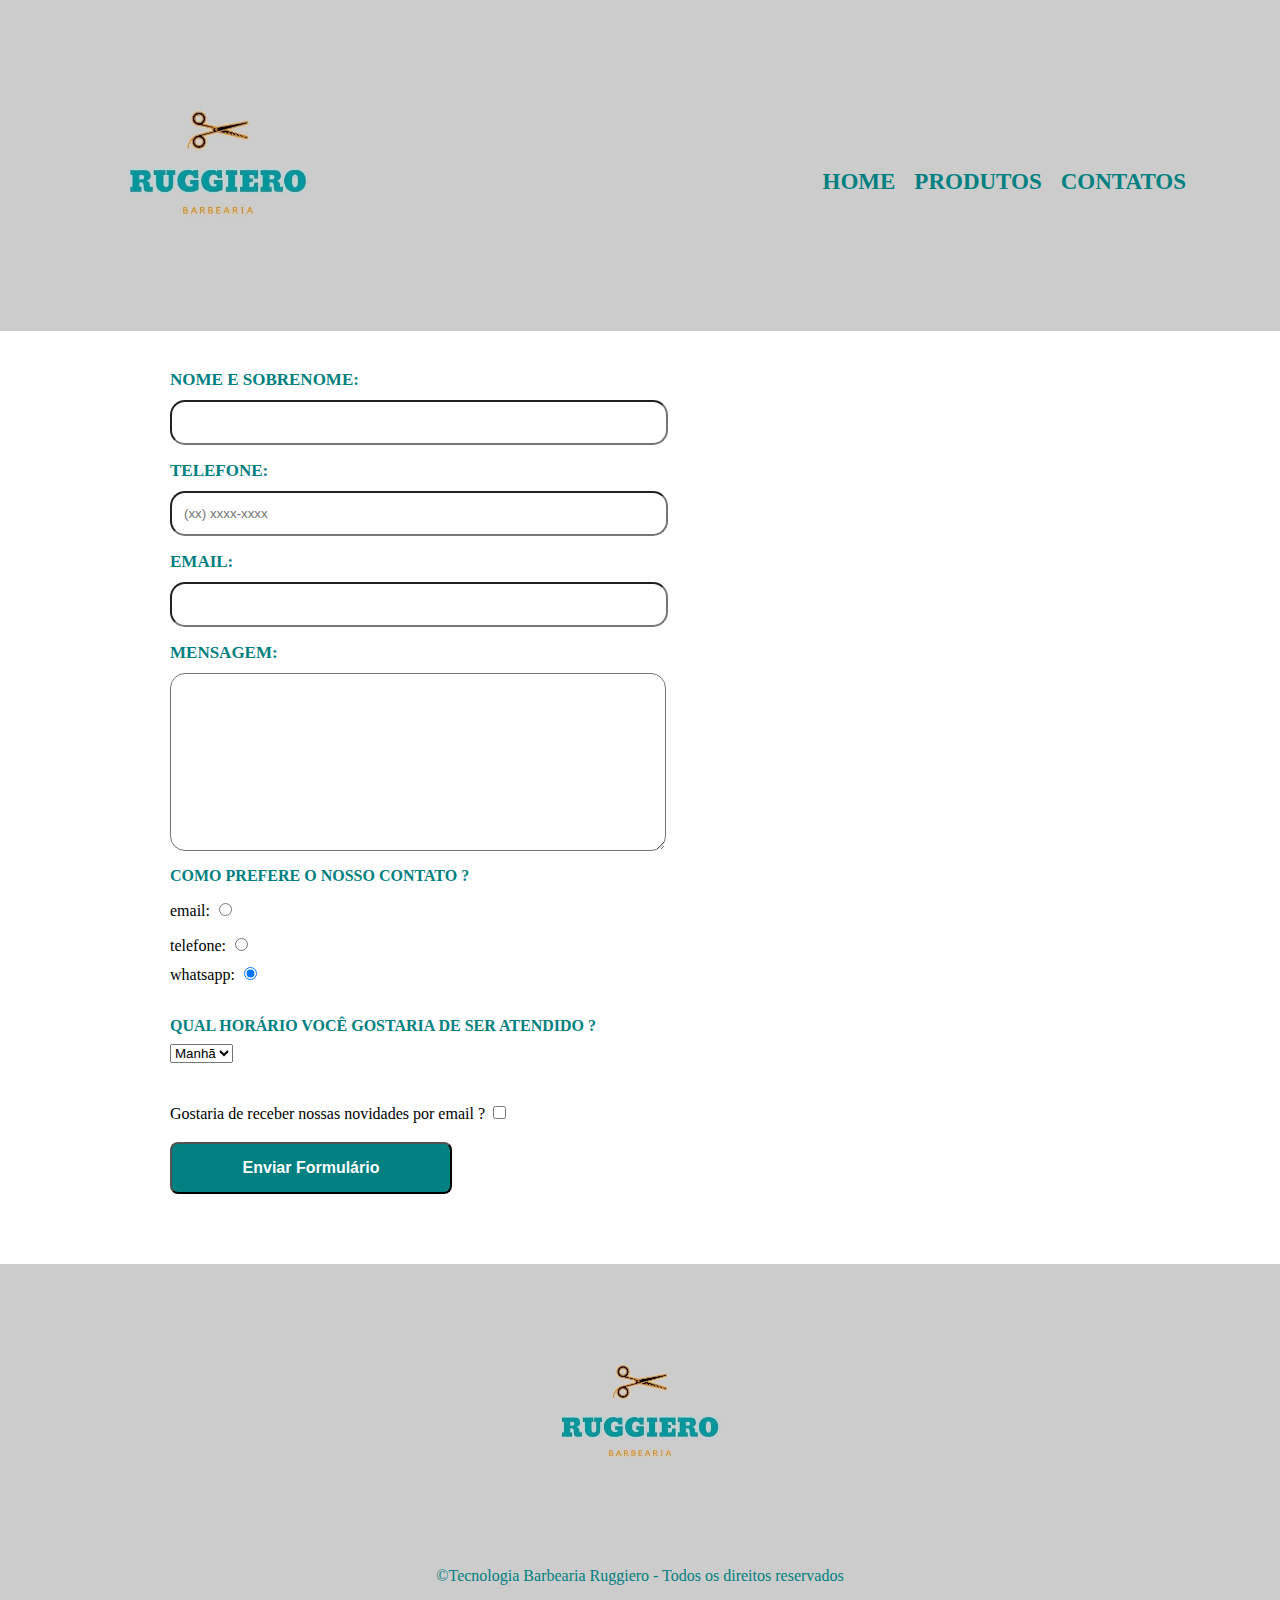
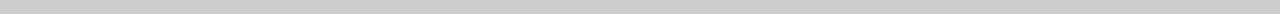
==== contato.html @ b391b422 "first commit" ====
<!DOCTYPE html>
<html lang="pt-br">
<head>

    <meta charset="UTF-8">
    <meta http-equiv="X-UA-Compatible" content="IE=edge">
    <meta name="viewport" content="width=device-width, initial-scale=1.0">
    <title>Contato - Barbearia Ruggiero</title>
    <link rel="stylesheet" href="reset.css">
    <link rel="stylesheet" href="style.css">

</head>
<body>
    <header>
        <div class="menu">

                   <h1><img id="navalha" src="Navalha.jpg" alt="Logo Barbearia Ruggiero"></h1>

            <nav>
                 <ul>
                    <li><a href="index.html">Home</a></li>
                    <li><a href="produtos.html">Produtos</a></li>
                    <li><a href="contato.html">Contatos</a></li>
                 </ul>
            </nav>        
        </div>
    </header>
    <main class="mae">
        <form>
            <label for="nomeesobrenome" class="um">Nome e Sobrenome:</label>
            <input type="text" id="nomeesobrenome" class="dois" required>

            <label for="Telefone" class="um">Telefone: </label>
            <input type="tel" id="Telefone" class="dois" required placeholder="(xx) xxxx-xxxx">

            <label for="Email" class="um"> Email:</label>
            <input type="email" id="Email" class="dois" required>

            <label for="mensagem" class="um">Mensagem:</label>
            <textarea id="mensagem" cols="60" rows="10" class="dois" required></textarea>

        <div class="complexo">
            <p>Como prefere o nosso contato ?</p>

        <div class="divisao">
            <label for="radioemail">email:</label>
            <input type="radio" name="contato" value="email" id="radioemail">
        </div>

         <div class="divisao">
            <label for="radiotelefone">telefone: </label>
            <input type="radio" name="contato" value="Telefone" id="radiotelefone">
         </div>

        <div class="divisao" id="what">
            <label for="radiowhatsapp">whatsapp:</label>
            <input type="radio" name="contato" value="whatsapp" id="radiowhatsapp" checked>
        </div>

        <div>
            <p>Qual horário você gostaria de ser atendido ?</p>
            <select class="seletor">
                <option>Manhã</option>
                <option>Tarde</option>
                <option>Noite</option>

            </select>

        </div>

        <div class="divisaodois">
            <label for="gostaria">Gostaria de receber nossas novidades por email ?</label>
            <input type="checkbox" id="gostaria">
        </div>

        </div>


            <input type="submit" value="Enviar Formulário" id="valor">

        </form>


    </main>
        <footer class="rodape">
            <img id="valha" src="Navalha.jpg" alt="Logo Barbearia Ruggiero">
            <p>
                &copy;Tecnologia Barbearia Ruggiero - Todos os direitos reservados
            </p>
        </footer>
    </body>
---- style.css ----
header {
    background: #cccccc;
    padding: 10px 0;
    width: 100%;
}

.menu {
    position: relative;
    width: 90%;
    margin:auto;

}

#navalha {
    height: 25%; width: 25%;
    padding: 10px;
    
}

nav {
    position: absolute;
    top: 160px;
    right: 0;
    margin: 0 30px 0 0;

}

nav li {
    display: inline;
    margin: 0 0 0 15px;
}
nav a {
    text-transform: uppercase;
    font-weight: bold;
    font-size: 23px;
    text-decoration: none;
    color: teal;
}
nav a:hover {
    color: orange;
    text-decoration: underline;
}


#barba {
    height: 239px;
    width: 211px;
}

.produtos li {
    display: inline-block;
    margin: 0 30px;
    box-sizing: border-box;
    padding: 12px 29px;
    border-color:black;
    border-width: 3px;
    border-style: solid;
    border-radius: 15px;
}
.produtos li:hover {
    border-color: orange;
}
.produtos li:active {
    border-color:green;
}


.produtos {
    text-align: center;
    margin: 40px 0;
}

.produtos h2 {
    font-size: 30px;
    font-weight: bold;
    height: 50px;
    padding: 8px 0;
    color: teal;
}
.produtos h2:hover {
    font-size:34px ;
}

.descri {
    font-size: 18px;
    color: teal;
}

.para {
    font-size: 24px;
    font-weight: bold;
    margin: 15px 0;
    color: orangered;
}
.para:hover {
    text-decoration: underline;
    font-size:27px ;
}

.rodape {
    text-align: center;
    background: #cccccc; 
    padding: 20px 0;
    margin: 70px 0 0 0;
}
.rodape p {
    padding: 15px 0 10px 0;
    margin: 10px 0 0 0;
    color: teal;
}
#valha {
    width: 20%;
    height: 20%;
}
#valha:hover {
    width: 22%;
    height: 22%;
}


.mae {
    margin: 0 auto;
    width: 940px;

}
form {
    margin: 40px 0 40px 0;
    
}
.um {
    font-size: 17px;
    margin: 0 0 12px 0; 
    display: block;
    text-transform: uppercase;
    font-weight: bold;
    color: teal;
}
.dois {
    display: block;
    margin: 0 0 17px 0;
    padding: 13px 12px;
    border-radius: 15px;
    width: 50%;

}

#valor {
    width: 30%;
    padding: 15px 0;
    font-size: 16px;
    font-weight: bold;
    color: white;
    background: teal;
    border-radius: 8px;
    transition: 1s background;


}
#valor:hover {
background: orange;

}
#valor:active {
    color: green;
}

#redioemail {
    text-align: left;
}

.divisao {
    display: block;
    margin: 16px 0 10px 0;
}
.divisaodois {
    margin: 30px 0 20px 0 ;
}
.complexo p {
    font-size: 16px;
    text-transform: uppercase;
    font-weight: bold;
    color: teal;
}
.seletor {
    margin: 10px 0;
}
#what {
    margin: 0 0 35px 0;
}
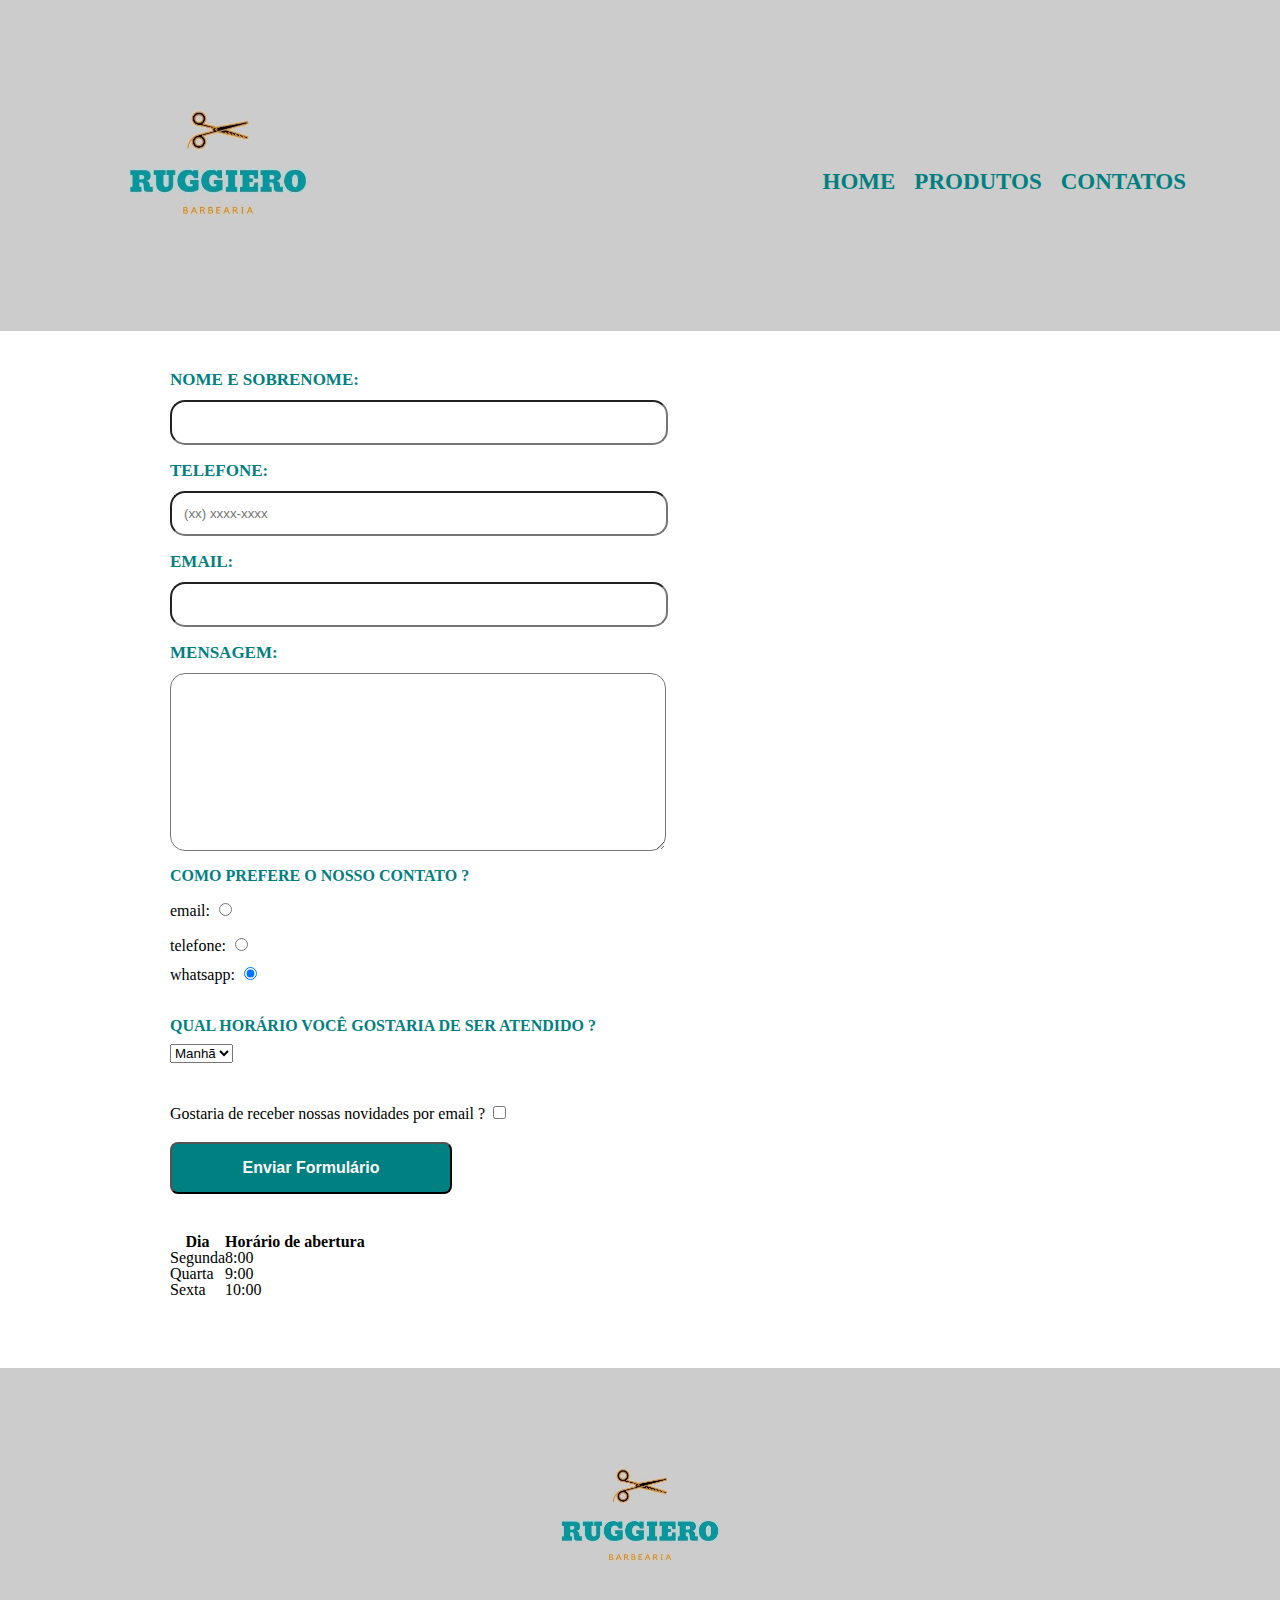
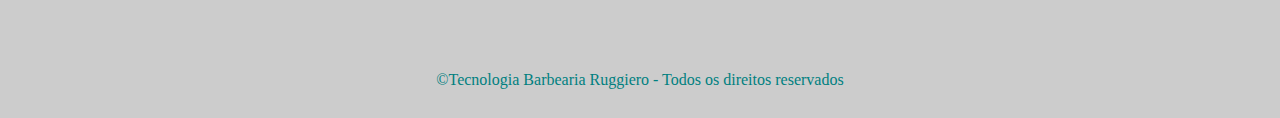
==== commit c3afe1fb: "atual" ====
--- a/contato.html
+++ b/contato.html
@@ -80,6 +80,36 @@
 
         </form>
 
+        <table>
+
+            <thead>
+              <tr>
+                <th>Dia</th>
+                <th>Horário de abertura</th>
+              </tr>
+            </thead>
+
+            <tr>
+                <td>Segunda</td>
+                <td>8:00</td>
+
+           </tr>
+
+           <tr>
+
+                <td>Quarta</td>
+                <td>9:00 </td>
+
+            </tr>
+
+            <tr>
+                <td>Sexta</td>
+                <td>10:00</td>
+            </tr>
+
+            </tr>
+        </table>
+
 
     </main>
         <footer class="rodape">
--- a/style.css
+++ b/style.css
@@ -153,12 +153,13 @@
     color: white;
     background: teal;
     border-radius: 8px;
-    transition: 1s background;
+    transition: 1s all;
 
 
 }
 #valor:hover {
 background: orange;
+transform: scale(1.1);
 
 }
 #valor:active {
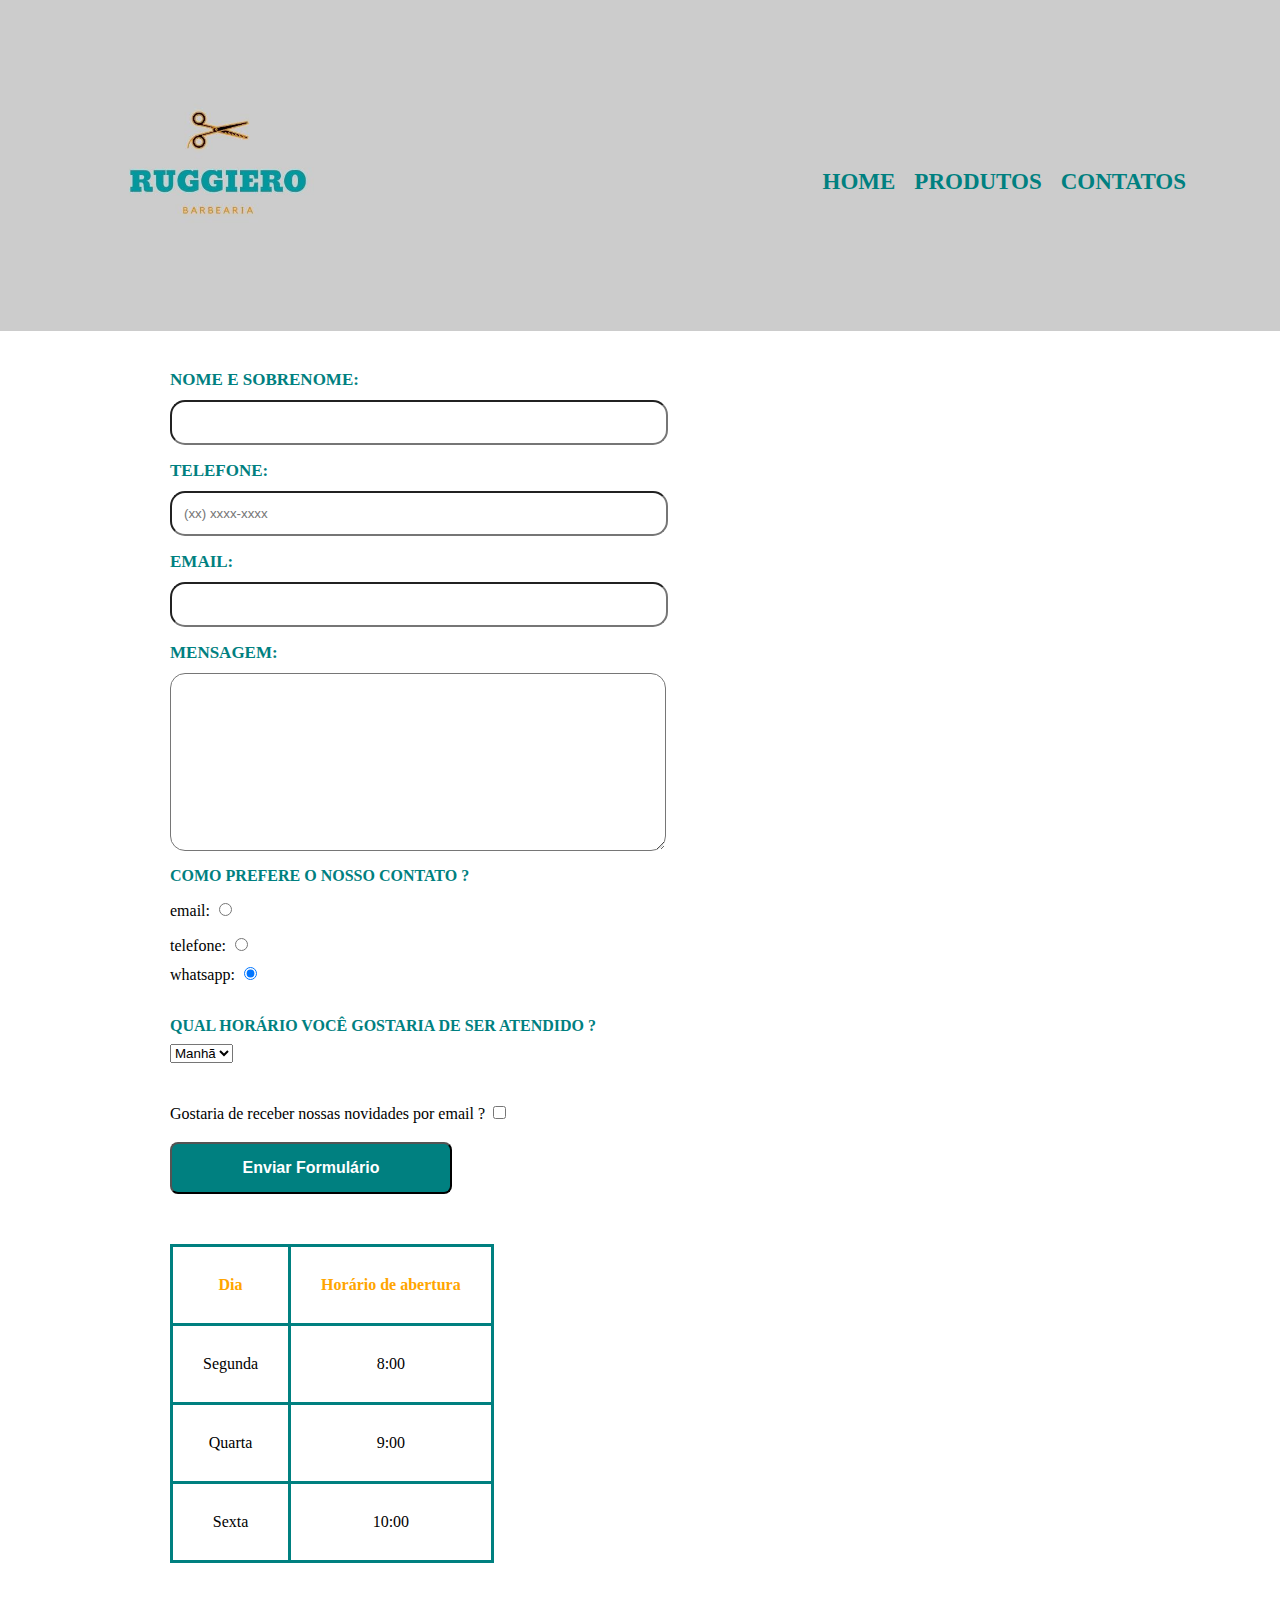
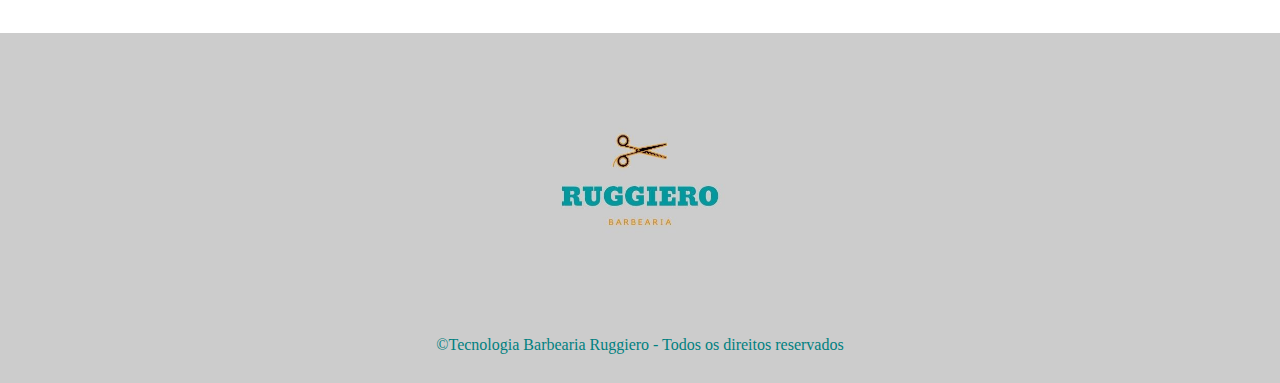
==== commit cb049466: "commit" ====
--- a/contato.html
+++ b/contato.html
@@ -80,30 +80,30 @@
 
         </form>
 
-        <table>
+        <table class="tabela">
 
             <thead>
               <tr>
                 <th>Dia</th>
-                <th>Horário de abertura</th>
+                <th class="boxe">Horário de abertura</th>
               </tr>
             </thead>
 
             <tr>
-                <td>Segunda</td>
+                <td class="boxe">Segunda</td>
                 <td>8:00</td>
 
            </tr>
 
            <tr>
 
-                <td>Quarta</td>
+                <td class="boxe">Quarta</td>
                 <td>9:00 </td>
 
             </tr>
 
             <tr>
-                <td>Sexta</td>
+                <td class="boxe">Sexta</td>
                 <td>10:00</td>
             </tr>
 
--- a/style.css
+++ b/style.css
@@ -189,3 +189,18 @@
 #what {
     margin: 0 0 35px 0;
 }
+.tabela {
+    margin: 50px 0 25px 0;
+    
+}
+.tabela td {
+    border: solid teal;
+    text-align: center;
+}
+.tabela th {
+    border: solid teal;
+    color: orange;
+}
+.boxe {
+    padding: 30px;
+}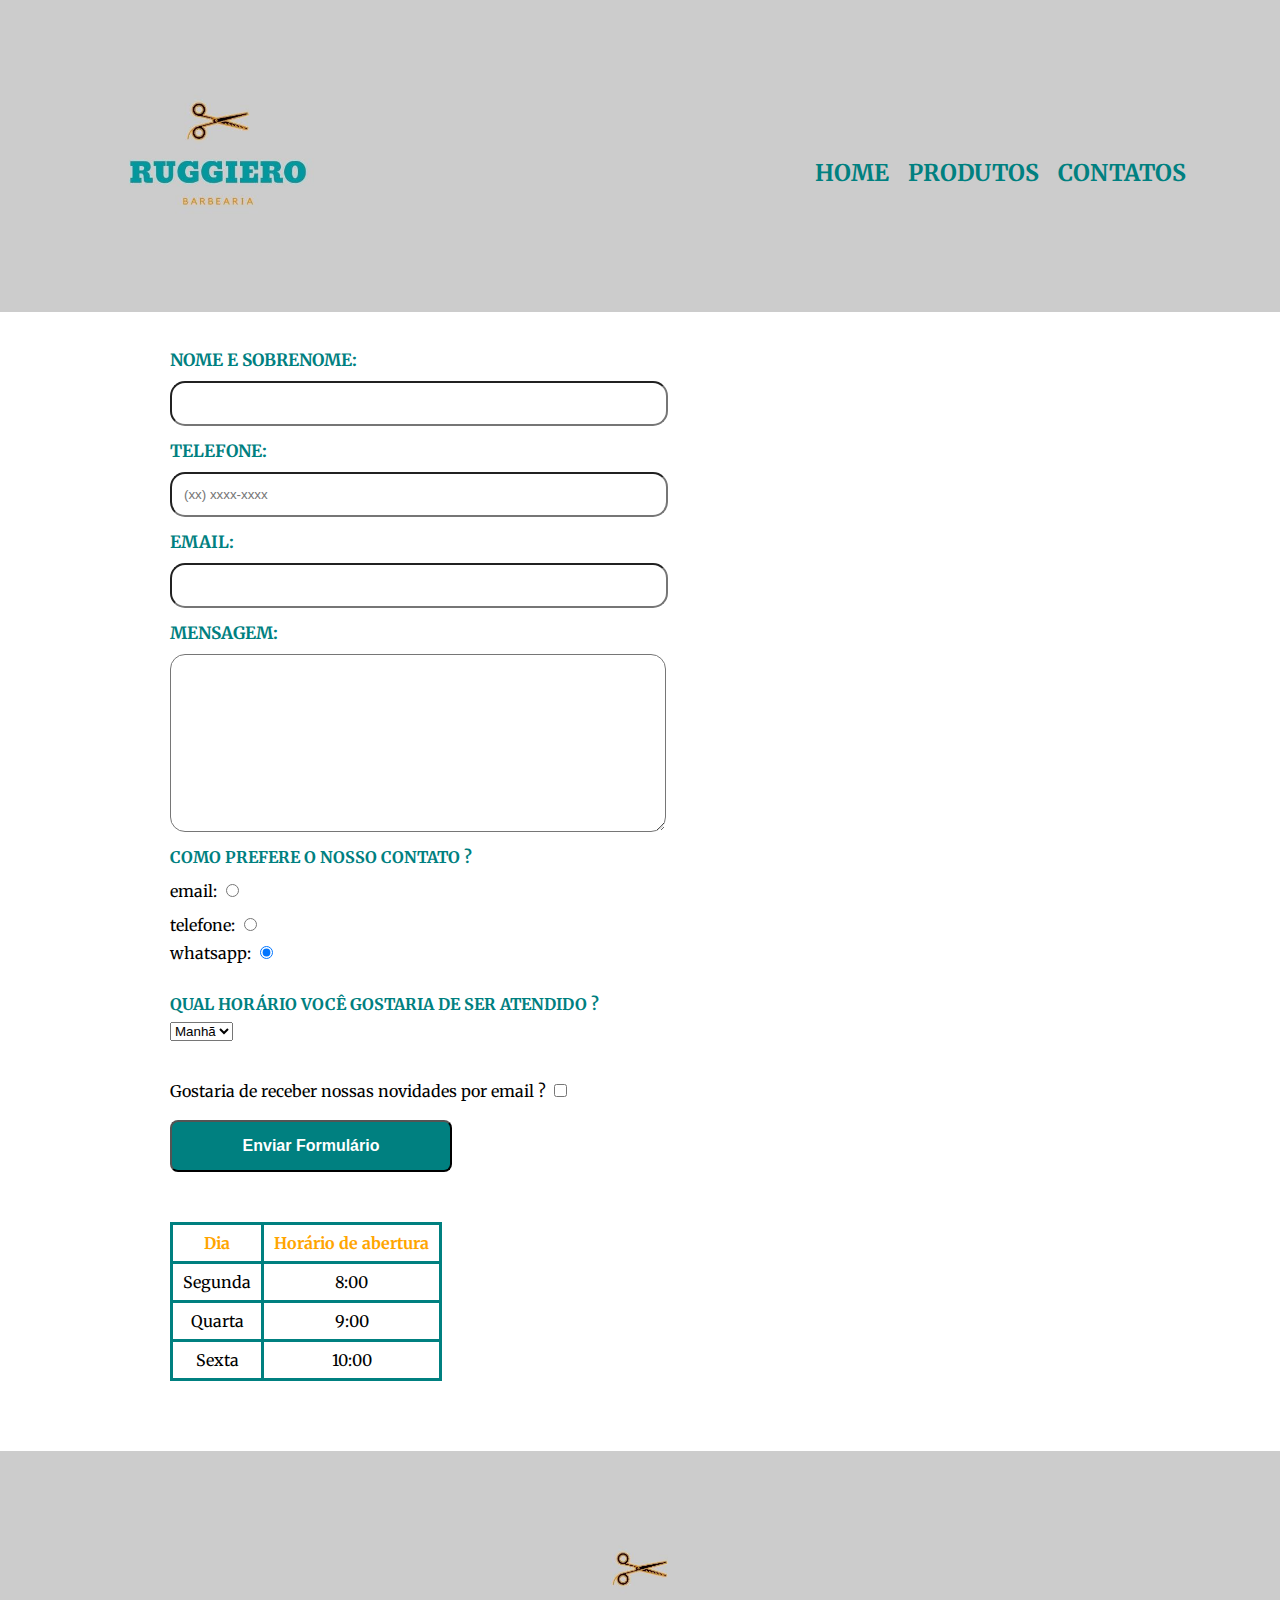
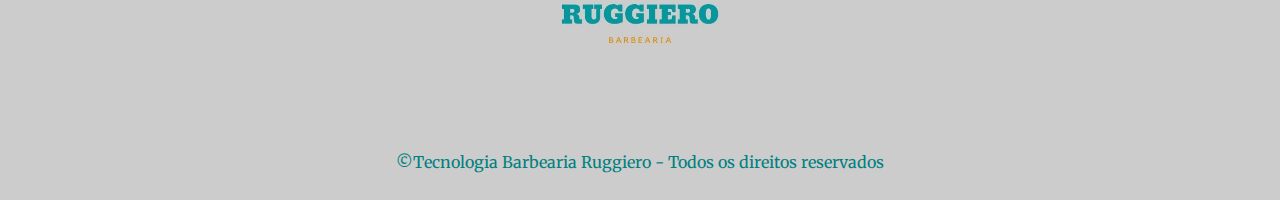
==== commit 5a29206c: "Atual" ====
--- a/contato.html
+++ b/contato.html
@@ -8,6 +8,9 @@
     <title>Contato - Barbearia Ruggiero</title>
     <link rel="stylesheet" href="reset.css">
     <link rel="stylesheet" href="style.css">
+    <link rel="preconnect" href="https://fonts.googleapis.com">
+<link rel="preconnect" href="https://fonts.gstatic.com" crossorigin>
+<link href="https://fonts.googleapis.com/css2?family=Merriweather:wght@300&display=swap" rel="stylesheet">
 
 </head>
 <body>
--- a/style.css
+++ b/style.css
@@ -1,7 +1,9 @@
-
+body {
+    font-family: 'Merriweather', serif;
+}
 header {
     background: #cccccc;
-    padding: 10px 0;
+    padding: 1px 0;
     width: 100%;
 }
 
@@ -202,5 +204,8 @@
     color: orange;
 }
 .boxe {
-    padding: 30px;
+    padding: 10px;
+}
+#navalha {
+    margin: 0 1000px 0 0;
 }